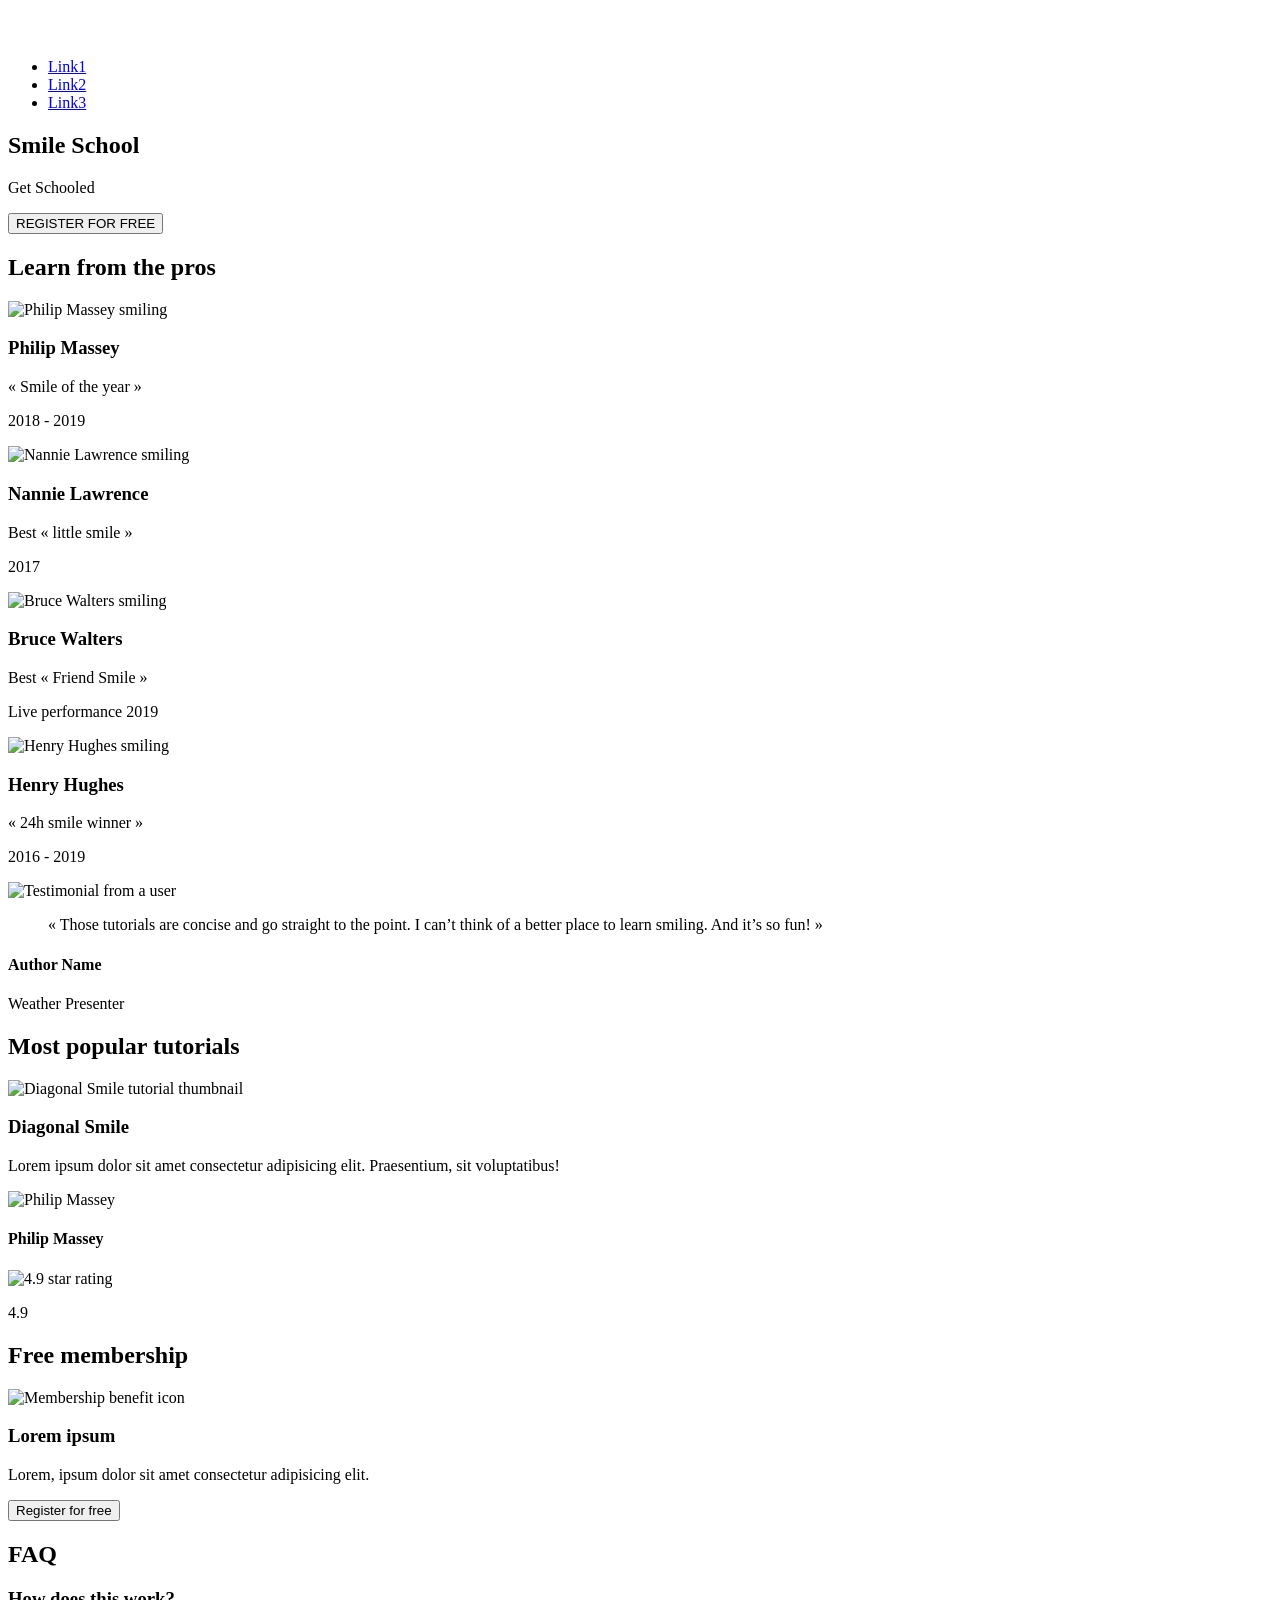
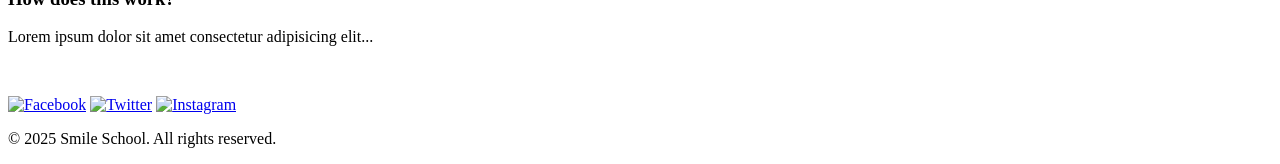
==== index.html @ d31d4b64 "Added README.md file" ====
<!DOCTYPE html>
<html lang="en">
<head>
  <meta charset="UTF-8" />
  <meta name="viewport" content="width=device-width, initial-scale=1.0" />
  <title>Smile School</title>
  <link rel="stylesheet" href="styles.css" />
</head>
<body>

  <!-- Header -->
  <header class="site-header">
    <div class="container header-flex">
      <a href="#" class="logo">
        <img src="images/logo.png" alt="Smile School logo" />
      </a>
      <nav aria-label="Main navigation">
        <ul class="nav-links">
          <li><a href="#">Link1</a></li>
          <li><a href="#">Link2</a></li>
          <li><a href="#">Link3</a></li>
        </ul>
      </nav>
    </div>
  </header>

  <main>

    <!-- Hero Section -->
    <section class="hero">
      <div class="container hero-content">
        <div class="hero-text">
          <h1>Smile School</h1>
          <p>Get Schooled</p>
          <button class="cta-button">REGISTER FOR FREE</button>
        </div>
      </div>

      <div class="container pros-section">
        <h2 class="section-title">Learn from the pros</h2>
        <div class="features-grid">
          <article class="feature">
            <img src="images/feature1.png" alt="Philip Massey smiling" />
            <h3>Philip Massey</h3>
            <p>« Smile of the year »</p>
            <p>2018 - 2019</p>
          </article>
          <article class="feature">
            <img src="images/feature2.png" alt="Nannie Lawrence smiling" />
            <h3>Nannie Lawrence</h3>
            <p>Best « little smile »</p>
            <p>2017</p>
          </article>
          <article class="feature">
            <img src="images/feature3.png" alt="Bruce Walters smiling" />
            <h3>Bruce Walters</h3>
            <p>Best « Friend Smile »</p>
            <p>Live performance 2019</p>
          </article>
          <article class="feature">
            <img src="images/feature4.png" alt="Henry Hughes smiling" />
            <h3>Henry Hughes</h3>
            <p>« 24h smile winner »</p>
            <p>2016 - 2019</p>
          </article>
        </div>
      </div>
    </section>

    <!-- Quote Section -->
    <section class="quote">
      <div class="container quote-container">
        <img src="images/person.png" alt="Testimonial from a user" />
        <div class="quote-text">
          <blockquote>
            « Those tutorials are concise and go straight to the point. I can’t think of a better place to learn smiling. And it’s so fun! »
          </blockquote>
          <h4>Author Name</h4>
          <p>Weather Presenter</p>
        </div>
      </div>
    </section>

    <!-- Video Section -->
    <section class="videos">
      <div class="container">
        <h2 class="section-title">Most popular tutorials</h2>
        <div class="video-grid">

          <article class="video-item">
            <img src="images/videothumbnail1.png" alt="Diagonal Smile tutorial thumbnail" />
            <h3>Diagonal Smile</h3>
            <p>Lorem ipsum dolor sit amet consectetur adipisicing elit. Praesentium, sit voluptatibus!</p>
            <div class="video-author">
              <img src="images/author1.png" alt="Philip Massey" />
              <h4>Philip Massey</h4>
            </div>
            <div class="rating">
              <img src="images/stars.png" alt="4.9 star rating" />
              <p>4.9</p>
            </div>
          </article>

          <!-- Repeat for other 3 videos -->
          <!-- Skipping repeated markup here for brevity -->

        </div>
      </div>
    </section>

    <!-- Membership Section -->
    <section class="membership">
      <div class="container">
        <h2 class="section-title">Free membership</h2>
        <div class="membership-grid">
          <!-- Repeatable membership item -->
          <article class="membership-item">
            <img src="images/membership1.png" alt="Membership benefit icon" />
            <h3>Lorem ipsum</h3>
            <p>Lorem, ipsum dolor sit amet consectetur adipisicing elit.</p>
            <button class="cta-button">Register for free</button>
          </article>
          <!-- Repeat 3 more items -->
        </div>
      </div>
    </section>

    <!-- FAQ Section -->
    <section class="faq">
      <div class="container">
        <h2 class="section-title">FAQ</h2>
        <div class="faq-grid">
          <article class="faq-item">
            <h3>How does this work?</h3>
            <p>Lorem ipsum dolor sit amet consectetur adipisicing elit...</p>
          </article>
          <!-- Repeat 3 more items -->
        </div>
      </div>
    </section>

  </main>

  <!-- Footer -->
  <footer class="site-footer">
    <div class="container footer-flex">
      <img src="images/logo.png" alt="Smile School Logo" />
      <div class="social-links">
        <a href="#"><img src="images/fb.png" alt="Facebook" /></a>
        <a href="#"><img src="images/x.png" alt="Twitter" /></a>
        <a href="#"><img src="images/ig.png" alt="Instagram" /></a>
      </div>
      <p>© 2025 Smile School. All rights reserved.</p>
    </div>
  </footer>

</body>
</html>
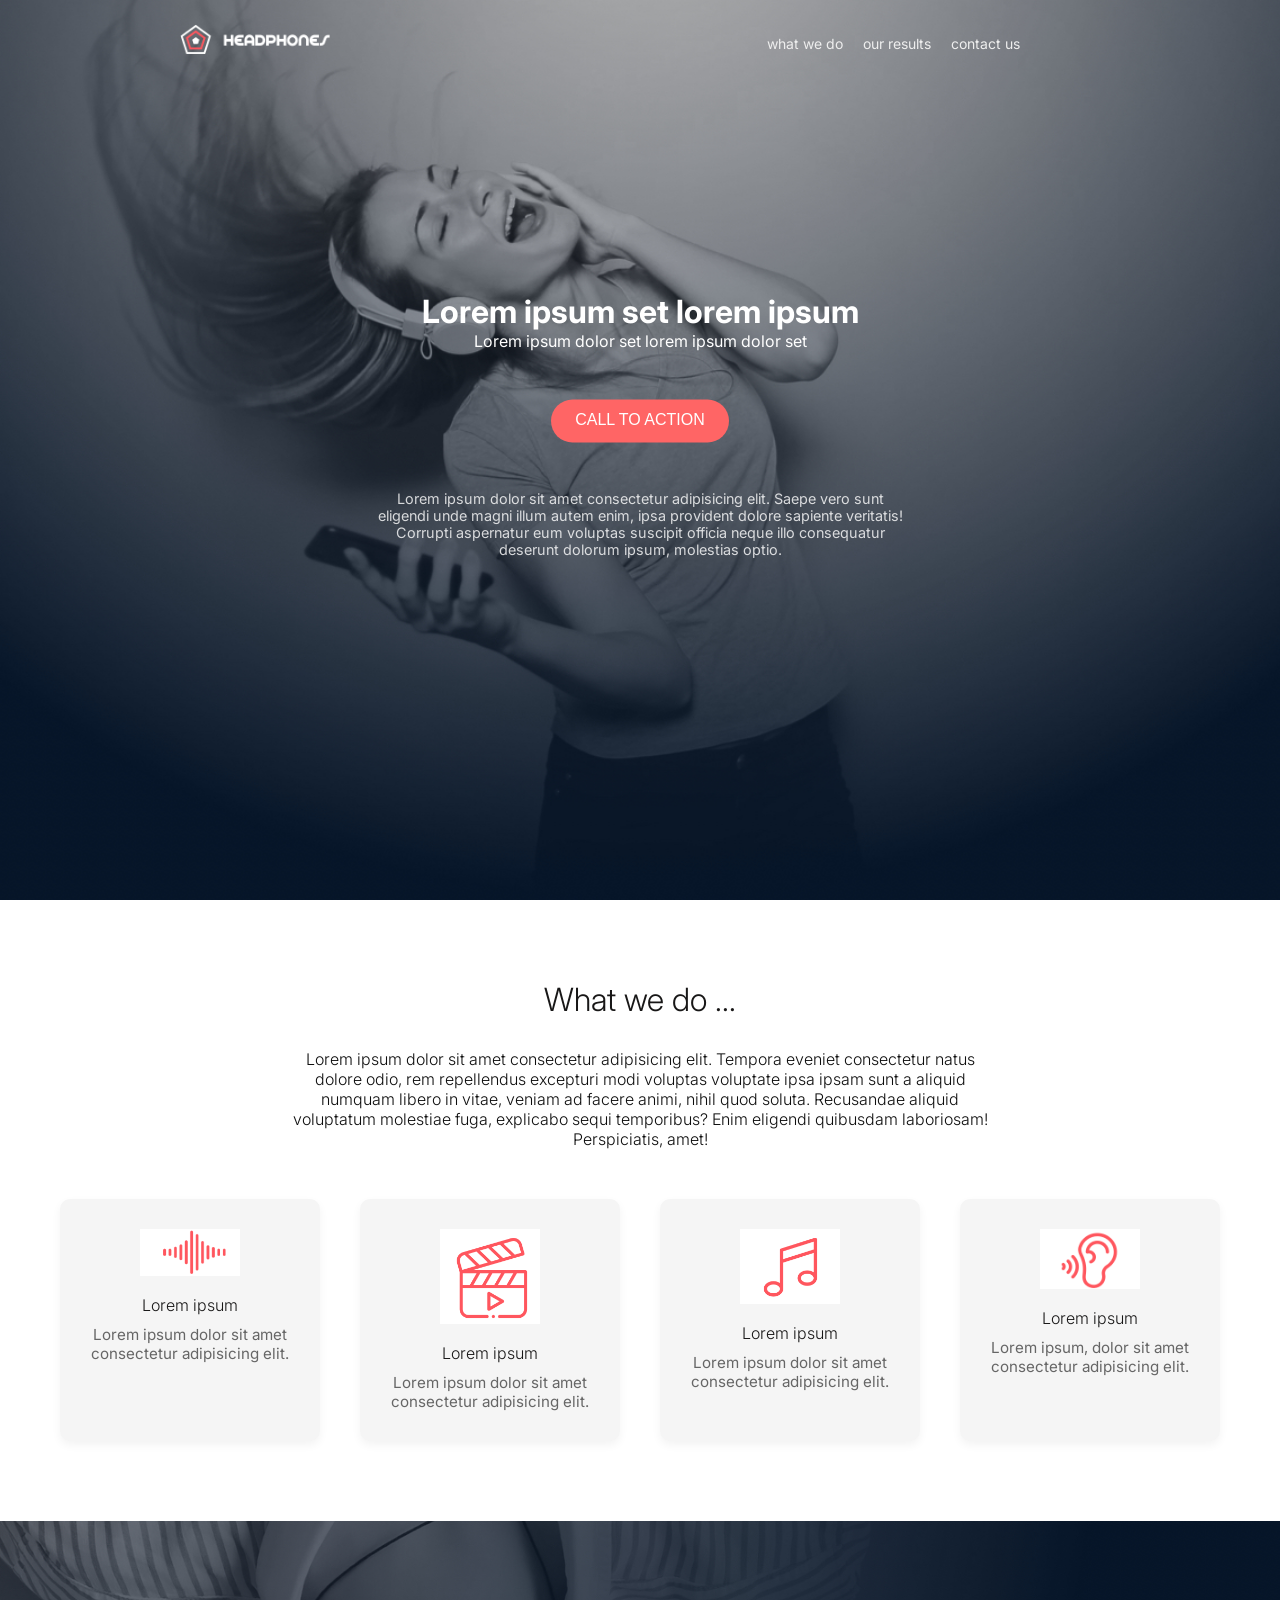
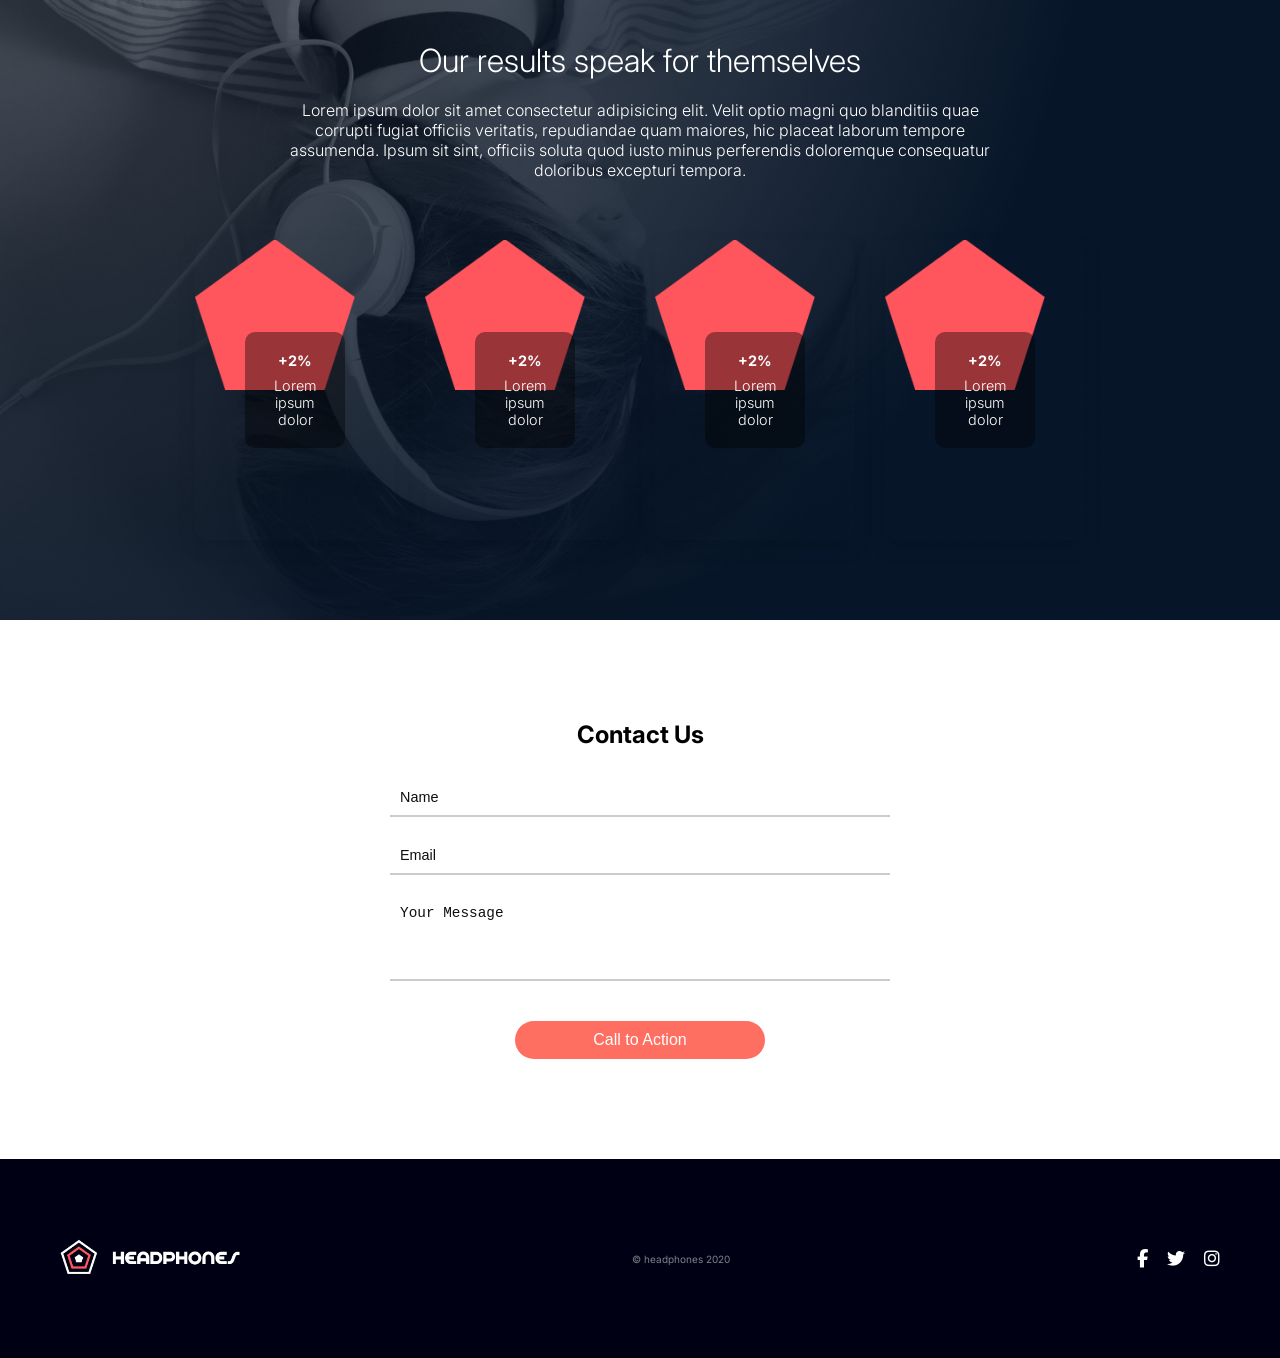
==== commit 02b182c2: "Initial commit headphones webpage" ====
--- a/index.html
+++ b/index.html
@@ -3,156 +3,134 @@
 <head>
   <meta charset="UTF-8" />
   <meta name="viewport" content="width=device-width, initial-scale=1.0" />
-  <title>Smile School</title>
+  <link rel="preconnect" href="https://fonts.googleapis.com" />
+  <link rel="preconnect" href="https://fonts.gstatic.com" crossorigin />
+  <link href="https://fonts.googleapis.com/css2?family=Inter:ital,opsz,wght@0,14..32,100..900;1,14..32,100..900&family=Lobster&display=swap" rel="stylesheet" />
+  <link rel="stylesheet" href="https://cdnjs.cloudflare.com/ajax/libs/font-awesome/6.4.0/css/all.min.css">
+  <link rel="stylesheet" href="assets/ic">
   <link rel="stylesheet" href="styles.css" />
+  <title>Headphones</title>
 </head>
 <body>
+  <header>
+    <nav>
+      <div class="logo">
+        <img src="images/logo_headphones.png" alt="headphones logo" />
+      </div>
+      <ul>
+        <li><a href="#what-we-do">what we do</a></li>
+        <li><a href="#our-results">our results</a></li>
+        <li><a href="#contact-us">contact us</a></li>
+      </ul>
+    </nav>
 
-  <!-- Header -->
-  <header class="site-header">
-    <div class="container header-flex">
-      <a href="#" class="logo">
-        <img src="images/logo.png" alt="Smile School logo" />
-      </a>
-      <nav aria-label="Main navigation">
-        <ul class="nav-links">
-          <li><a href="#">Link1</a></li>
-          <li><a href="#">Link2</a></li>
-          <li><a href="#">Link3</a></li>
-        </ul>
-      </nav>
+    <div class="hero-content">
+      <h1>Lorem ipsum set lorem ipsum</h1>
+      <p>Lorem ipsum dolor set lorem ipsum dolor set</p>
+      <button>CALL TO ACTION</button>
+      <p class="small-text">
+        Lorem ipsum dolor sit amet consectetur adipisicing elit. Saepe vero sunt eligendi unde magni illum autem enim, ipsa provident dolore sapiente veritatis! Corrupti aspernatur eum voluptas suscipit officia neque illo consequatur deserunt dolorum ipsum, molestias optio.
+      </p>
     </div>
   </header>
 
-  <main>
+  <!-- What We Do Section -->
+  <section class="what-we-do" id="what-we-do">
+    <h2>What we do ...</h2>
+    <p class="intro">
+      Lorem ipsum dolor sit amet consectetur adipisicing elit. Tempora eveniet consectetur natus dolore odio, rem repellendus excepturi modi voluptas voluptate ipsa ipsam sunt a aliquid numquam libero in vitae, veniam ad facere animi, nihil quod soluta. Recusandae aliquid voluptatum molestiae fuga, explicabo sequi temporibus? Enim eligendi quibusdam laboriosam! Perspiciatis, amet!
+    </p>
 
-    <!-- Hero Section -->
-    <section class="hero">
-      <div class="container hero-content">
-        <div class="hero-text">
-          <h1>Smile School</h1>
-          <p>Get Schooled</p>
-          <button class="cta-button">REGISTER FOR FREE</button>
-        </div>
+    <div class="activities">
+      <div class="activity">
+        <img src="images/icon 1.png" alt=""class="activity-icon" />
+        <h3>Lorem ipsum</h3>
+        <p>Lorem ipsum dolor sit amet consectetur adipisicing elit.</p>
       </div>
 
-      <div class="container pros-section">
-        <h2 class="section-title">Learn from the pros</h2>
-        <div class="features-grid">
-          <article class="feature">
-            <img src="images/feature1.png" alt="Philip Massey smiling" />
-            <h3>Philip Massey</h3>
-            <p>« Smile of the year »</p>
-            <p>2018 - 2019</p>
-          </article>
-          <article class="feature">
-            <img src="images/feature2.png" alt="Nannie Lawrence smiling" />
-            <h3>Nannie Lawrence</h3>
-            <p>Best « little smile »</p>
-            <p>2017</p>
-          </article>
-          <article class="feature">
-            <img src="images/feature3.png" alt="Bruce Walters smiling" />
-            <h3>Bruce Walters</h3>
-            <p>Best « Friend Smile »</p>
-            <p>Live performance 2019</p>
-          </article>
-          <article class="feature">
-            <img src="images/feature4.png" alt="Henry Hughes smiling" />
-            <h3>Henry Hughes</h3>
-            <p>« 24h smile winner »</p>
-            <p>2016 - 2019</p>
-          </article>
+      <div class="activity">
+        <img src="images/icon 2.png" alt="" class="activity-icon" />
+        <h3>Lorem ipsum</h3>
+        <p>Lorem ipsum dolor sit amet consectetur adipisicing elit.</p>
+      </div>
+
+      <div class="activity">
+        <img src="images/icon 3.png" alt="" class="activity-icon" />
+        <h3>Lorem ipsum</h3>
+        <p>Lorem ipsum dolor sit amet consectetur adipisicing elit.</p>
+      </div>
+
+      <div class="activity">
+        <img src="images/icon 4.png" alt="" class="activity-icon" />
+        <h3>Lorem ipsum</h3>
+        <p>Lorem ipsum, dolor sit amet consectetur adipisicing elit.</p>
+      </div>
+    </div>
+  </section>
+
+  <!-- Our Results Section -->
+  <section class="our-results" id="our-results">
+    <h2>Our results speak for themselves</h2>
+    <p class="intro2">Lorem ipsum dolor sit amet consectetur adipisicing elit. Velit optio magni quo blanditiis quae corrupti fugiat officiis veritatis, repudiandae quam maiores, hic placeat laborum tempore assumenda. Ipsum sit sint, officiis soluta quod iusto minus perferendis doloremque consequatur doloribus excepturi tempora.</p>
+    <div class="results-gallery">
+        <div class="result-card">
+          <img src="images/pentagone.png" alt="Result 1">
+          <div class="result-text">
+            <h3>+2%</h3>
+            <p>Lorem ipsum dolor</p>
+          </div>
+        </div>
+        <div class="result-card">
+          <img src="images/pentagone.png" alt="Result 2">
+          <div class="result-text">
+            <h3>+2%</h3>
+            <p>Lorem ipsum dolor</p>
+          </div>
+        </div>
+        <div class="result-card">
+          <img src="images/pentagone.png" alt="Result 3">
+          <div class="result-text">
+            <h3>+2%</h3>
+            <p>Lorem ipsum dolor</p>
+          </div>
+        </div>
+        <div class="result-card">
+          <img src="images/pentagone.png" alt="Result 4">
+          <div class="result-text">
+            <h3>+2%</h3>
+            <p>Lorem ipsum dolor</p>
+          </div>
         </div>
       </div>
     </section>
+  </section>
 
-    <!-- Quote Section -->
-    <section class="quote">
-      <div class="container quote-container">
-        <img src="images/person.png" alt="Testimonial from a user" />
-        <div class="quote-text">
-          <blockquote>
-            « Those tutorials are concise and go straight to the point. I can’t think of a better place to learn smiling. And it’s so fun! »
-          </blockquote>
-          <h4>Author Name</h4>
-          <p>Weather Presenter</p>
+  <!-- Contact Us Section -->
+  <section class="contact-section" id="contact">
+    <h2>Contact Us</h2>
+    <form class="contact-form">
+      <input type="text" placeholder="Name" required>
+      <input type="email" placeholder="Email" required>
+      <textarea placeholder="Your Message" rows="4" required></textarea>
+      <button type="submit">Call to Action</button>
+    </form>
+  </section>
+  
+    <!-- FOOTER -->
+    <footer class="site-footer">
+      <div class="footer-container">
+        <div class="footer-left">
+          <img src="images/logo_headphones.png" alt="Logo" class="footer-logo">
+        </div>
+        <div class="footer-center">
+          <p>&copy; headphones 2020</p>
+        </div>
+        <div class="footer-right">
+          <a href="#"><i class="fab fa-facebook-f"></i></a>
+          <a href="#"><i class="fab fa-twitter"></i></a>
+          <a href="#"><i class="fab fa-instagram"></i></a>
         </div>
       </div>
-    </section>
-
-    <!-- Video Section -->
-    <section class="videos">
-      <div class="container">
-        <h2 class="section-title">Most popular tutorials</h2>
-        <div class="video-grid">
-
-          <article class="video-item">
-            <img src="images/videothumbnail1.png" alt="Diagonal Smile tutorial thumbnail" />
-            <h3>Diagonal Smile</h3>
-            <p>Lorem ipsum dolor sit amet consectetur adipisicing elit. Praesentium, sit voluptatibus!</p>
-            <div class="video-author">
-              <img src="images/author1.png" alt="Philip Massey" />
-              <h4>Philip Massey</h4>
-            </div>
-            <div class="rating">
-              <img src="images/stars.png" alt="4.9 star rating" />
-              <p>4.9</p>
-            </div>
-          </article>
-
-          <!-- Repeat for other 3 videos -->
-          <!-- Skipping repeated markup here for brevity -->
-
-        </div>
-      </div>
-    </section>
-
-    <!-- Membership Section -->
-    <section class="membership">
-      <div class="container">
-        <h2 class="section-title">Free membership</h2>
-        <div class="membership-grid">
-          <!-- Repeatable membership item -->
-          <article class="membership-item">
-            <img src="images/membership1.png" alt="Membership benefit icon" />
-            <h3>Lorem ipsum</h3>
-            <p>Lorem, ipsum dolor sit amet consectetur adipisicing elit.</p>
-            <button class="cta-button">Register for free</button>
-          </article>
-          <!-- Repeat 3 more items -->
-        </div>
-      </div>
-    </section>
-
-    <!-- FAQ Section -->
-    <section class="faq">
-      <div class="container">
-        <h2 class="section-title">FAQ</h2>
-        <div class="faq-grid">
-          <article class="faq-item">
-            <h3>How does this work?</h3>
-            <p>Lorem ipsum dolor sit amet consectetur adipisicing elit...</p>
-          </article>
-          <!-- Repeat 3 more items -->
-        </div>
-      </div>
-    </section>
-
-  </main>
-
-  <!-- Footer -->
-  <footer class="site-footer">
-    <div class="container footer-flex">
-      <img src="images/logo.png" alt="Smile School Logo" />
-      <div class="social-links">
-        <a href="#"><img src="images/fb.png" alt="Facebook" /></a>
-        <a href="#"><img src="images/x.png" alt="Twitter" /></a>
-        <a href="#"><img src="images/ig.png" alt="Instagram" /></a>
-      </div>
-      <p>© 2025 Smile School. All rights reserved.</p>
-    </div>
-  </footer>
-
+    </footer>
 </body>
 </html>
--- a/styles.css
+++ b/styles.css
@@ -0,0 +1,391 @@
+/* Reset & Base Styles */
+*,
+*::before,
+*::after {
+  box-sizing: border-box;
+  margin: 0;
+}
+
+body {
+  font-family: "Inter", sans-serif;
+}
+
+/* Logo styling */
+.logo {
+  display: flex;
+  align-items: center;
+  gap: 10px;
+}
+
+.logo img {
+  width: 150px;
+  height: auto;
+}
+
+/* HEADER */
+header {
+  background-image: url("images/headphones_hero_1.jpg");
+  background-size: cover;
+  background-repeat: no-repeat;
+  background-position: center;
+  height: 100vh;
+  color: #eee;
+}
+
+/* NAVIGATION */
+header nav {
+  padding: 1.5rem 2.5rem;
+  display: flex;
+  align-items: center;
+  justify-content: space-between;
+  max-width: 1000px;
+  margin: 0 auto;
+}
+
+nav ul {
+  display: flex;
+  align-items: center;
+  gap: 20px;
+  margin-top: 10px;
+  margin-right: 80px;
+  list-style: none;
+  font-size: 14px;
+}
+
+nav ul li a {
+  text-decoration: none;
+  color: #eee;
+  transition: color 0.3s ease;
+}
+
+nav ul li a:hover,
+nav ul li a:active {
+  color: #FF6565;
+}
+
+/* HERO SECTION */
+.hero-content {
+  text-align: center;
+  max-width: 600px;
+  margin: 0 auto;
+  padding: 2rem;
+  color: white;
+  position: relative;
+  top: 35%;
+  transform: translateY(-35%);
+}
+
+.hero-content h2 {
+  font-size: 2.5rem;
+  margin-bottom: 1rem;
+  padding-top: 2rem; /* extra breathing room above heading */
+}
+
+.hero-content p {
+  font-size: 1rem;
+  margin-bottom: 1rem;
+  padding-bottom: 2rem;
+}
+
+.hero-content .small-text {
+  font-size: 0.9rem;
+  opacity: 0.8;
+  margin-top: 1.5rem;
+}
+
+.hero-content button {
+  background-color: #ff6565;
+  color: white;
+  border: none;
+  padding: 0.8rem 1.5rem;
+  font-size: 1rem;
+  cursor: pointer;
+  transition: opacity 0.3s ease;
+  border-radius: 25px;
+  margin-bottom: 1.5rem; /* space before small text */
+}
+
+.hero-content button:hover,
+.hero-content button:active {
+  opacity: 0.9;
+}
+/* WHAT WE DO */
+
+.what-we-do {
+  background-color: white;
+  color: rgb(24, 23, 23);
+  text-align: center;
+  padding: 80px 20px;
+  font-family: "Inter" sans-serif;
+}
+
+.what-we-do h2 {
+  font-size: 2em;
+  margin-bottom: 10px;
+  padding-bottom: 20px;
+  font-weight: 300;
+}
+
+.what-we-do .intro {
+  font-size: 1em;
+  color: #0e0e0e;
+  margin-bottom: 50px;
+  max-width: 700px;
+  margin-left: auto;
+  margin-right: auto;
+  font-weight: 300;
+}
+.activities {
+  display: flex;
+  flex-wrap: wrap;
+  justify-content: center;
+  gap: 40px;
+}
+
+.activity {
+  background-color: #f5f5f5;
+  border-radius: 10px;
+  padding: 30px 20px;
+  width: 260px;
+  box-shadow: 0 4px 10px rgba(0, 0, 0, 0.05);
+  transition: transform 0.3s ease;
+}
+
+.activity:hover {
+  transform: translateY(-5px);
+}
+
+.activity i {
+  font-size: 10px;
+  color: #ff6f61;
+  margin-bottom: 15px;
+  display: block;
+}
+
+.activity h3 {
+  font-size: 1em;
+  margin-bottom: 10px;
+  font-weight: 300;
+}
+
+.activity p {
+  font-size: 0.95em;
+  color: #666;
+}
+
+.activity-icon {
+  width: 100px;
+  height: auto;
+  margin-bottom: 15px;
+}
+/* OUR RESULTS */
+
+.our-results {
+  background-image: url("images/headphones_hero_2.jpg");
+  background-size: cover;
+  background-position: center;
+  background-repeat: no-repeat;
+  text-align: center;
+  padding: 80px 20px;
+  color: white;
+  position: relative;
+  font-family: "inter", sans-serif;
+  font-weight: 300;
+}
+
+.our-results h2 {
+  font-size: 2em;
+  margin-bottom: 20px;
+  font-weight: 300;
+  padding-top: 40px;
+}
+
+.our-results .intro2 {
+  max-width: 700px;
+  margin: 0 auto 60px auto;
+  font-size: 1em;
+  color: white;
+}
+
+.results-gallery {
+  display: flex;
+  flex-wrap: wrap;
+  gap: 30px;
+  justify-content: center;
+}
+
+.result-card {
+  position: relative;
+  width: 200px;
+  height: 300px;
+  overflow: hidden;
+  border-radius: 12px;
+  box-shadow: 0 8px 20px rgba(0, 0, 0, 0.1);
+}
+
+.result-card img {
+  width: 80%;
+  height: 50%;
+  object-fit: cover;
+  display: block;
+}
+
+.result-text {
+  position: absolute;
+  top: 50%;
+  left: 50%;
+  transform: translate(-50%, -50%);
+  text-align: center;
+  color: white;
+  background: rgba(0, 0, 0, 0.4);
+  padding: 20px;
+  border-radius: 10px;
+}
+
+.result-text h3 {
+  margin: 0 0 8px;
+  font-size: 0.9em;
+}
+
+.result-text p {
+  margin: 0;
+  font-size: 0.9em;
+}
+
+/* CONTACT */
+
+.contact-section {
+  background-color: white;
+  padding: 100px 20px;
+  text-align: center;
+  font-weight: 300;
+  font-family: 'Inter', sans-serif;
+}
+
+.contact-section h2 {
+  font-size: 1.5rem;
+  margin-bottom: 30px;
+}
+
+.contact-form {
+  max-width: 500px;
+  margin: 0 auto;
+  display: flex;
+  flex-direction: column;
+  gap: 20px;
+}
+
+.contact-form input,
+.contact-form textarea {
+  background: none;
+  border: none;
+  border-bottom: 2px solid #ccc;
+  font-size: 0.9rem;
+  padding: 10px;
+  outline: none;
+  resize: none;
+}
+
+.contact-form input::placeholder,
+.contact-form textarea::placeholder {
+  color: #0e0e0e;
+}
+
+.contact-form button {
+  background-color: #ff6f61;
+  color: white;
+  padding: 10px;
+  font-size: 1rem;
+  border: none;
+  border-radius: 25px;
+  cursor: pointer;
+  margin-top: 10px;
+  width: 50%;
+  margin: 20px auto 0;
+  display: block;  
+  transition: background-color 0.3s ease;
+}
+
+.contact-form button:hover {
+  background-color: #b51203;
+}
+
+/* FOOTER */
+.site-footer {
+  background-color: rgb(0, 0, 20);
+  color: white;
+  padding: 80px 0;
+}
+
+.footer-container {
+  max-width: 1200px;
+  margin: 0 auto;
+  display: flex;
+  justify-content: space-between;
+  align-items: center;
+  text-align: center;
+  padding: 0 20px;
+}
+
+.footer-logo {
+  width: 180px; /* adjust to fit */
+}
+
+.footer-center p {
+  margin: 0;
+  font-size: 14px;
+  opacity: 0.5;
+  font-size: 10px;
+}
+
+.footer-right a {
+  color: white;
+  margin-left: 15px;
+  font-size: 18px;
+  text-decoration: none;
+  transition: color 0.3s ease;
+}
+
+.footer-right a:hover {
+  color: lightgray;
+}
+
+
+/* RESPONSIVE DESIGN */
+@media (max-width: 480px) {
+  header nav {
+    flex-direction: column;
+    align-items: center;
+    text-align: center;
+    padding: 1rem;
+  }
+
+  nav ul {
+    flex-direction: column;
+    gap: 10px;
+    margin: 1rem 0 0 0;
+  }
+
+  .logo img {
+    width: 100px;
+  }
+
+  .hero-content {
+    top: 20%;
+    transform: translateY(-20%);
+    padding: 1rem;
+  }
+
+  .hero-content h2 {
+    font-size: 1.8rem;
+  }
+
+  .hero-content p {
+    font-size: 1rem;
+  }
+
+  .hero-content button {
+    width: 100%;
+    max-width: 300px;
+  }
+}
